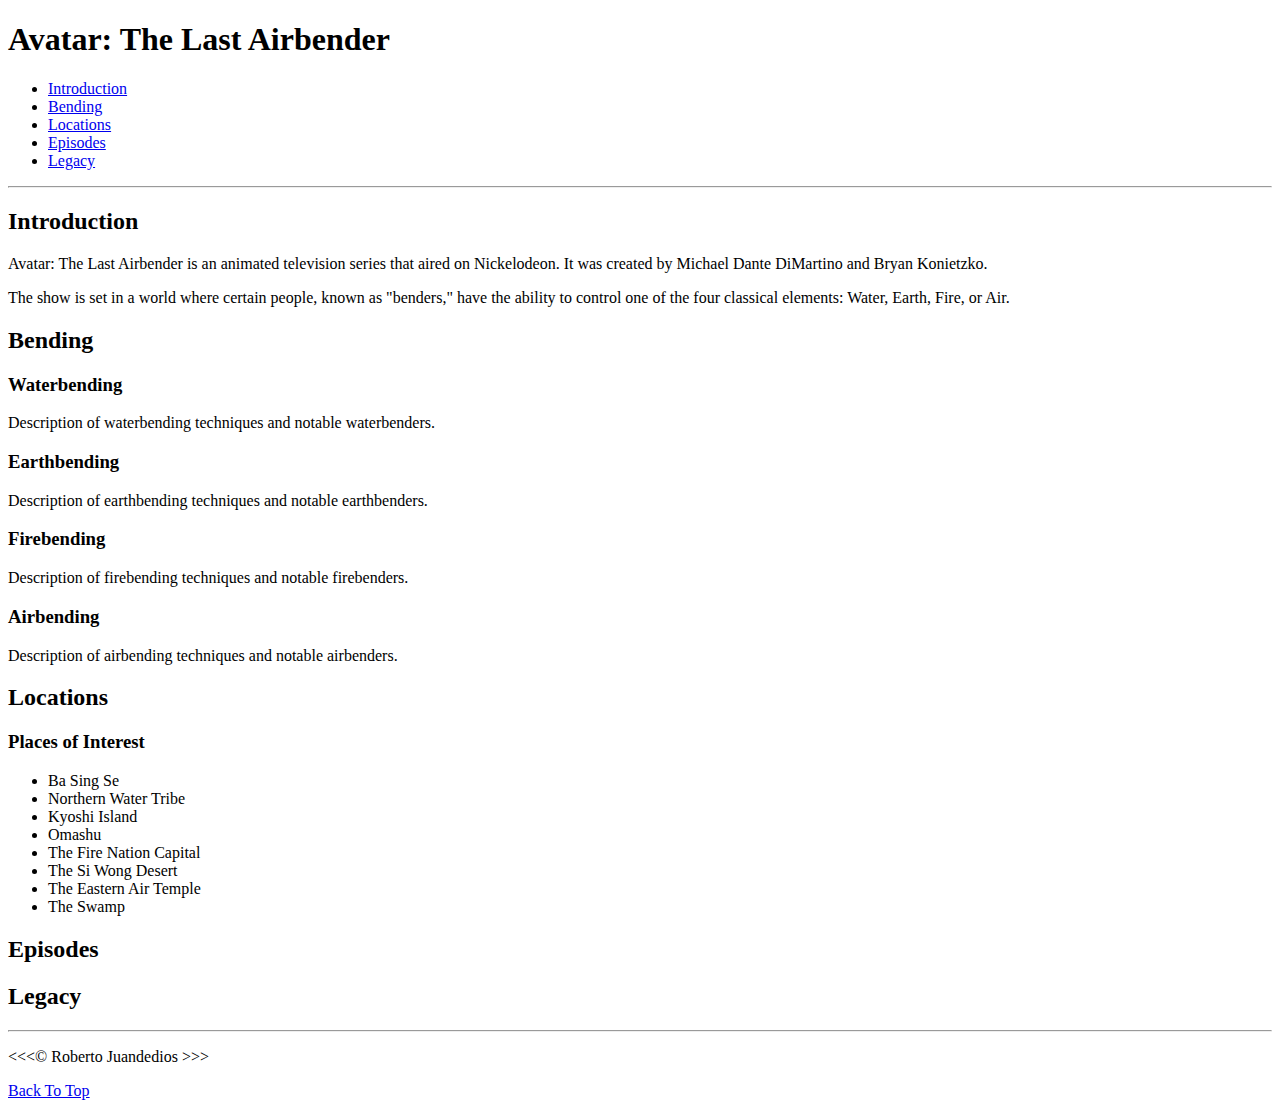
==== w3/index.html @ 5b576d2b "index.html setup" ====
<!DOCTYPE html>
<html lang="en">

<head>
    <meta charset="UTF-8">
    <meta name="author" content="Roberto Juandedios">
    <meta name="description" content="A page is about Avatar: The Last Airbender.">

    <title>Avatar: The Last Airbender</title>
    <link rel="stylesheet" href="main.css" type="text/css">
</head>

<body>
    <header>
        <h1>Avatar: The Last Airbender</h1>

        <nav aria-label="primary-navigation">
            <ul>
                <li><a href="#introduction">Introduction</a></li>
                <li><a href="#bending">Bending</a></li>
                <li><a href="#locations">Locations</a></li>
                <li><a href="#episodes">Episodes</a></li>
                <li><a href="#legacy">Legacy</a></li>
            </ul>
        </nav>
    </header>

    <hr>

    <main>
        <article id="introduction">
            <h2>Introduction</h2>
            <p>Avatar: The Last Airbender is an animated television series that aired on Nickelodeon. It was created by
                Michael Dante DiMartino and Bryan Konietzko.</p>
            <p>The show is set in a world where certain people, known as "benders," have the ability to control one of
                the
                four classical elements: Water, Earth, Fire, or Air.</p>
        </article>

        <article id="bending">
            <h2>Bending</h2>
            <section>
                <h3>Waterbending</h3>
                <p>Description of waterbending techniques and notable waterbenders.</p>
            </section>
            <section>
                <h3>Earthbending</h3>
                <p>Description of earthbending techniques and notable earthbenders.</p>
            </section>
            <section>
                <h3>Firebending</h3>
                <p>Description of firebending techniques and notable firebenders.</p>
            </section>
            <section>
                <h3>Airbending</h3>
                <p>Description of airbending techniques and notable airbenders.</p>
            </section>
        </article>

        <article id="locations">
            <h2>Locations</h2>

            <section>
                <h3>Places of Interest</h3>
                <ul>
                    <li>Ba Sing Se</li>
                    <li>Northern Water Tribe</li>
                    <li>Kyoshi Island</li>
                    <li>Omashu</li>
                    <li>The Fire Nation Capital</li>
                    <li>The Si Wong Desert</li>
                    <li>The Eastern Air Temple</li>
                    <li>The Swamp</li>
                </ul>
            </section>
        </article>

        <article id="episodes">
            <h2>Episodes</h2>
        </article>

        <article id="legacy">
            <h2>Legacy</h2>
        </article>
        
    </main>

    <hr>

    <footer>
        <p>&lt;&lt;&lt;&copy; Roberto Juandedios &gt;&gt;&gt;</p>

        <p><a href="#">Back To Top</a></p>
    </footer>
</body>

</html>
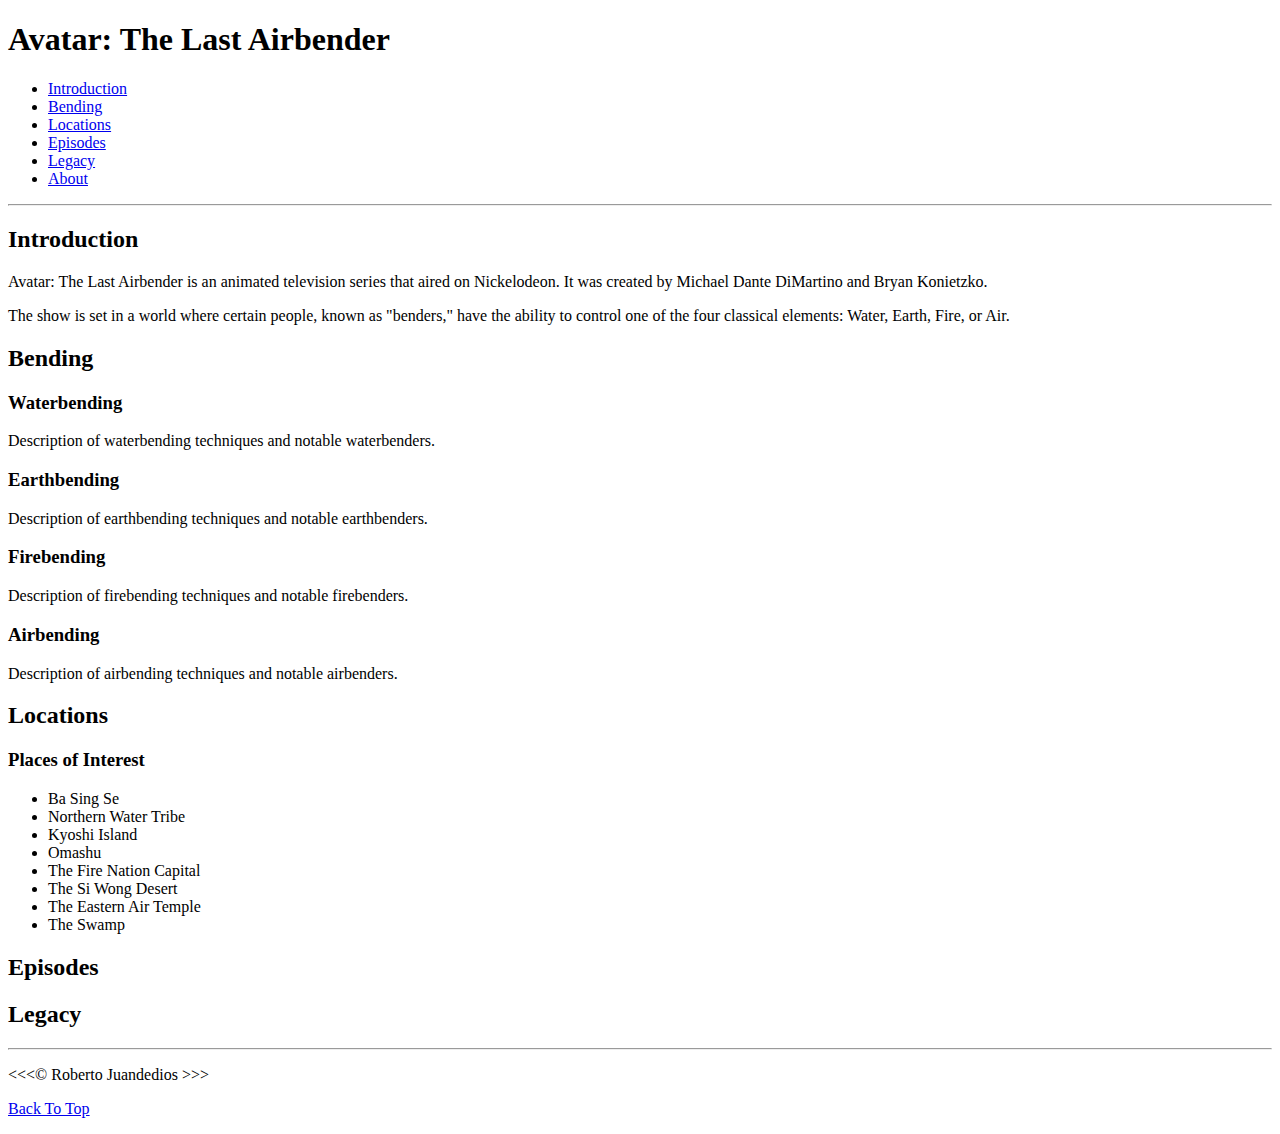
==== commit 9d5472ff: "about.html complete" ====
--- a/w3/index.html
+++ b/w3/index.html
@@ -21,6 +21,7 @@
                 <li><a href="#locations">Locations</a></li>
                 <li><a href="#episodes">Episodes</a></li>
                 <li><a href="#legacy">Legacy</a></li>
+                <li><a href="about.html">About</a></li>
             </ul>
         </nav>
     </header>
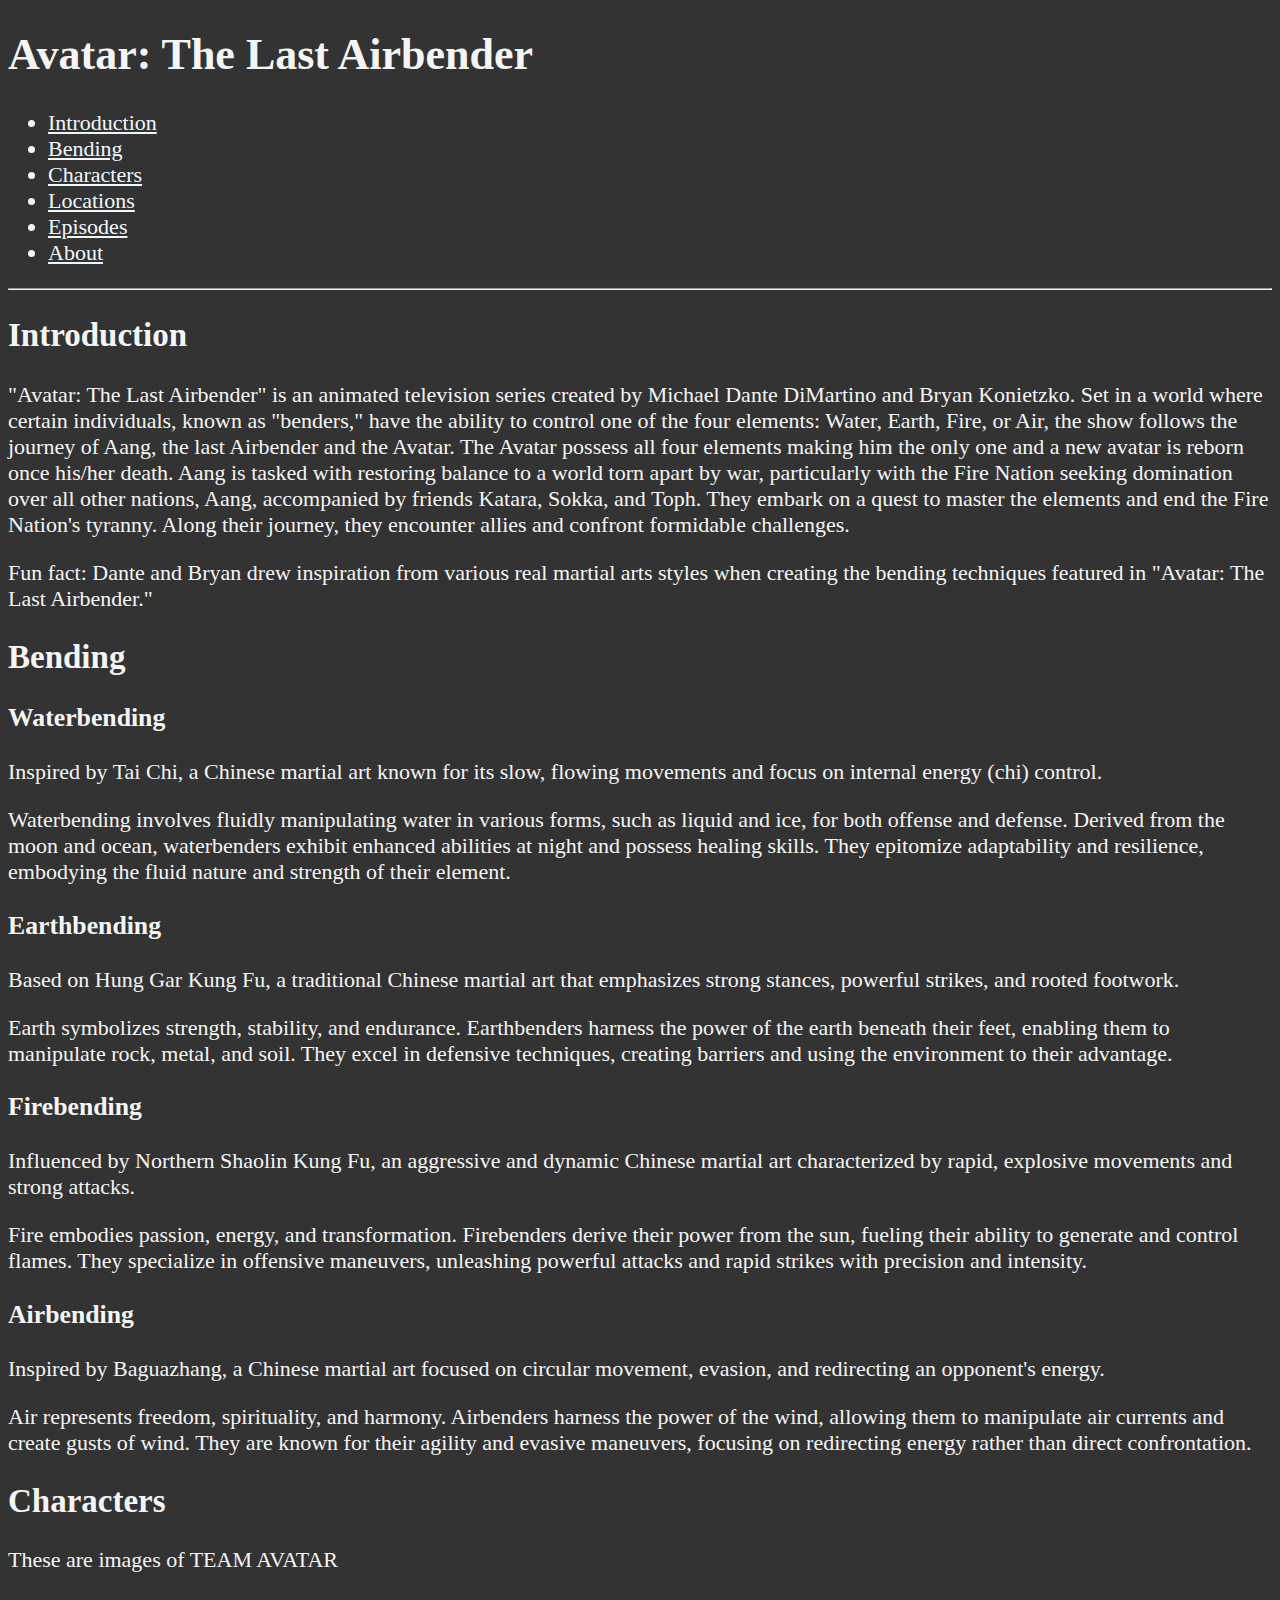
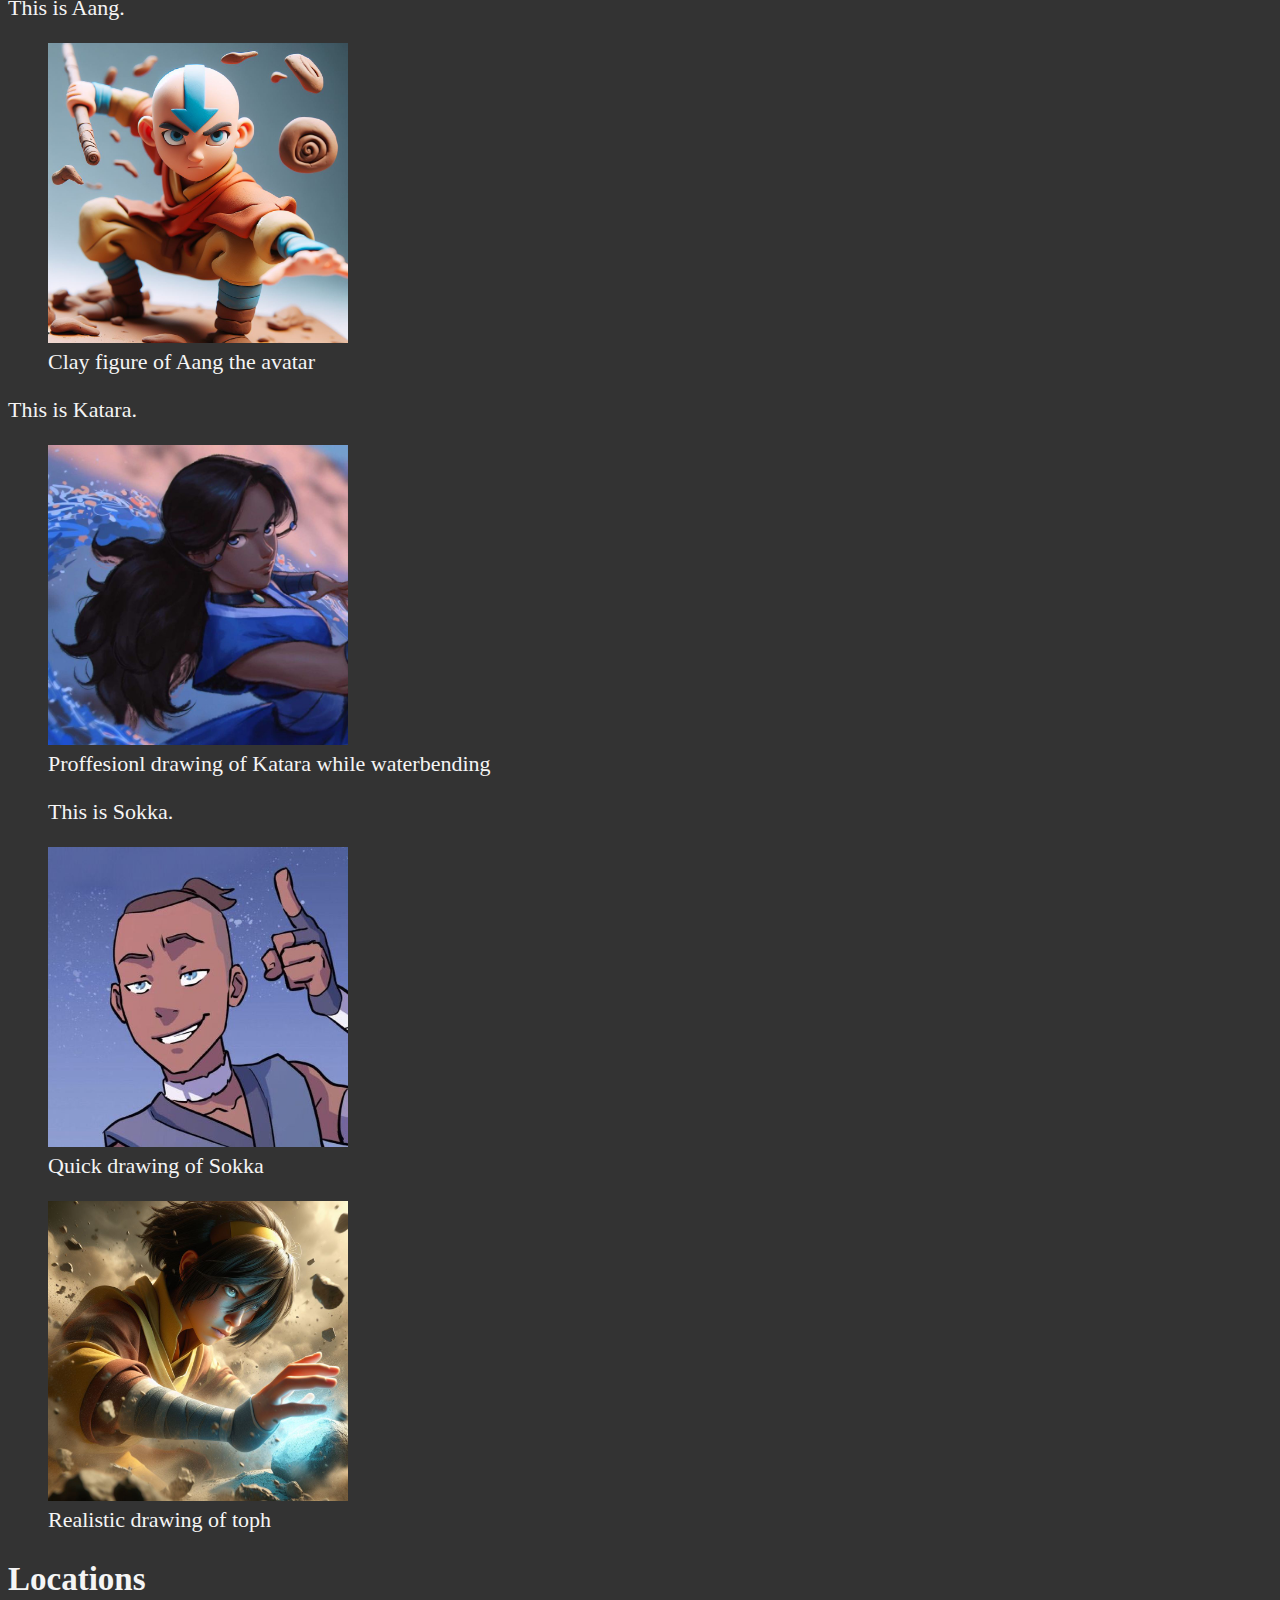
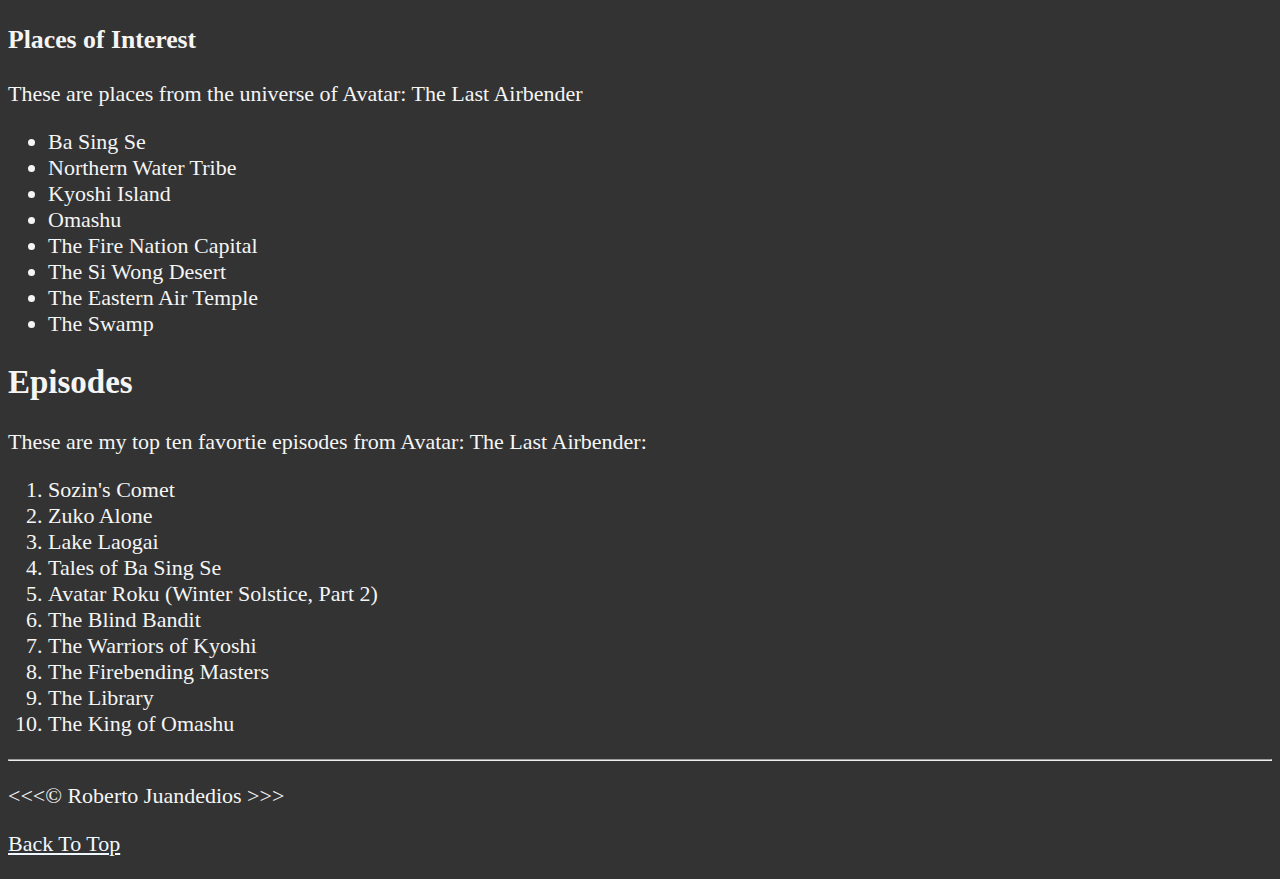
==== commit d281483f: "images created and placed on pages" ====
--- a/w3/index.html
+++ b/w3/index.html
@@ -4,9 +4,10 @@
 <head>
     <meta charset="UTF-8">
     <meta name="author" content="Roberto Juandedios">
-    <meta name="description" content="A page is about Avatar: The Last Airbender.">
+    <meta name="description" content="This page is about Avatar: The Last Airbender.">
 
     <title>Avatar: The Last Airbender</title>
+    <link rel="icon" href="../img/Uncle Iroh.png" type="image/x-icon">
     <link rel="stylesheet" href="main.css" type="text/css">
 </head>
 
@@ -18,9 +19,9 @@
             <ul>
                 <li><a href="#introduction">Introduction</a></li>
                 <li><a href="#bending">Bending</a></li>
+                <li><a href="#characters">Characters</a></li>
                 <li><a href="#locations">Locations</a></li>
                 <li><a href="#episodes">Episodes</a></li>
-                <li><a href="#legacy">Legacy</a></li>
                 <li><a href="about.html">About</a></li>
             </ul>
         </nav>
@@ -31,31 +32,85 @@
     <main>
         <article id="introduction">
             <h2>Introduction</h2>
-            <p>Avatar: The Last Airbender is an animated television series that aired on Nickelodeon. It was created by
-                Michael Dante DiMartino and Bryan Konietzko.</p>
-            <p>The show is set in a world where certain people, known as "benders," have the ability to control one of
-                the
-                four classical elements: Water, Earth, Fire, or Air.</p>
+            <p>"Avatar: The Last Airbender" is an animated television series created by Michael Dante DiMartino and
+                Bryan Konietzko. Set in a world where certain individuals, known as "benders," have the ability to
+                control one of the four elements: Water, Earth, Fire, or Air, the show follows the journey of Aang, the
+                last Airbender and the Avatar. The Avatar possess all four elements making him the only one and a new
+                avatar is reborn once his/her death. Aang is tasked with restoring balance to a world torn apart by war,
+                particularly with the Fire Nation seeking domination over all other nations, Aang, accompanied by
+                friends Katara, Sokka, and Toph. They embark on a quest to master the elements and end the Fire Nation's tyranny.
+                Along their journey, they encounter allies and confront formidable challenges.</p>
+            <p>Fun fact: Dante and Bryan drew inspiration from various real martial arts styles when creating the
+                bending techniques featured in "Avatar: The Last Airbender."</p>
         </article>
 
         <article id="bending">
             <h2>Bending</h2>
             <section>
                 <h3>Waterbending</h3>
-                <p>Description of waterbending techniques and notable waterbenders.</p>
+                <p>Inspired by Tai Chi, a Chinese martial art known for its slow, flowing movements and focus on
+                    internal energy (chi) control. </p>
+                <p>Waterbending involves fluidly manipulating water in various forms, such as liquid and ice, for both
+                    offense and defense. Derived from the moon and ocean, waterbenders exhibit enhanced abilities at
+                    night and possess healing skills. They epitomize adaptability and resilience, embodying the fluid
+                    nature and strength of their element.</p>
             </section>
             <section>
                 <h3>Earthbending</h3>
-                <p>Description of earthbending techniques and notable earthbenders.</p>
+                <p>Based on Hung Gar Kung Fu, a traditional Chinese martial art that emphasizes strong stances, powerful
+                    strikes, and rooted footwork.</p>
+                <p>Earth symbolizes strength, stability, and endurance. Earthbenders harness the power of the earth
+                    beneath their feet, enabling them to manipulate rock, metal, and soil. They excel in defensive
+                    techniques, creating barriers and using the environment to their advantage.</p>
             </section>
             <section>
                 <h3>Firebending</h3>
-                <p>Description of firebending techniques and notable firebenders.</p>
+                <p>Influenced by Northern Shaolin Kung Fu, an aggressive and dynamic Chinese martial art characterized
+                    by rapid, explosive movements and strong attacks. </p>
+                <p>Fire embodies passion, energy, and transformation. Firebenders derive their power from the sun,
+                    fueling their ability to generate and control flames. They specialize in offensive maneuvers,
+                    unleashing powerful attacks and rapid strikes with precision and intensity.</p>
             </section>
             <section>
                 <h3>Airbending</h3>
-                <p>Description of airbending techniques and notable airbenders.</p>
+                <p>Inspired by Baguazhang, a Chinese martial art focused on circular movement, evasion, and redirecting
+                    an opponent's energy.</p>
+                <p>Air represents freedom, spirituality, and harmony. Airbenders harness the power of the wind, allowing
+                    them to manipulate air currents and create gusts of wind. They are known for their agility and
+                    evasive maneuvers, focusing on redirecting energy rather than direct confrontation.</p>
             </section>
+        </article>
+
+        <article id="characters">
+            <h2>Characters</h2>
+            <p>These are images of TEAM AVATAR</p>
+            <p>This is Aang.</p>
+            <figure>
+                <img src="../img/aang.jpg" alt="Aang" title="Aang The Avatar" width="300" height="300" loading="lazy">
+                <figcaption>
+                    Clay figure of Aang the avatar
+                </figcaption>
+            </figure>
+            <p>This is Katara.</p>
+            <figure>
+                <img src="../img/katara.jpg" alt="Katara" title="Katara the waterbender" width="300" height="300" loading="lazy">
+                <figcaption>
+                    Proffesionl drawing of Katara while waterbending
+                </figcaption>
+            </figure>
+            <figure>
+                <p>This is Sokka.</p>
+                <img src="../img/sokka.jpg" alt="Sokka" title="This is Sokka" width="300" height="300" loading="lazy">
+                <figcaption>
+                    Quick drawing of Sokka
+                </figcaption>
+            </figure>
+            <figure>
+                <img src="../img/toph.jpg" alt="Toph" title="Toph earthbending" width="300" height="300" loading="lazy">
+                <figcaption>
+                    Realistic drawing of toph
+                </figcaption>
+            </figure>
         </article>
 
         <article id="locations">
@@ -63,6 +118,7 @@
 
             <section>
                 <h3>Places of Interest</h3>
+                <p>These are places from the universe of Avatar: The Last Airbender</p>
                 <ul>
                     <li>Ba Sing Se</li>
                     <li>Northern Water Tribe</li>
@@ -78,12 +134,20 @@
 
         <article id="episodes">
             <h2>Episodes</h2>
+            <p>These are my top ten favortie episodes from Avatar: The Last Airbender:</p>
+            <ol>
+                <li>Sozin's Comet</li>
+                <li>Zuko Alone</li>
+                <li>Lake Laogai</li>
+                <li>Tales of Ba Sing Se</li>
+                <li>Avatar Roku (Winter Solstice, Part 2)</li>
+                <li>The Blind Bandit</li>
+                <li>The Warriors of Kyoshi</li>
+                <li>The Firebending Masters</li>
+                <li>The Library</li>
+                <li>The King of Omashu</li>
+            </ol>
         </article>
-
-        <article id="legacy">
-            <h2>Legacy</h2>
-        </article>
-        
     </main>
 
     <hr>
--- a/w3/main.css
+++ b/w3/main.css
@@ -0,0 +1,20 @@
+html {
+    font-size: 22px;
+}
+
+body {
+    background-color: #333;
+    color: whitesmoke;
+}
+
+a {
+    color: aliceblue;
+}
+
+a:visited {
+    color: lightgray;
+}
+
+a:hover, a:active {
+    color: #eee;
+}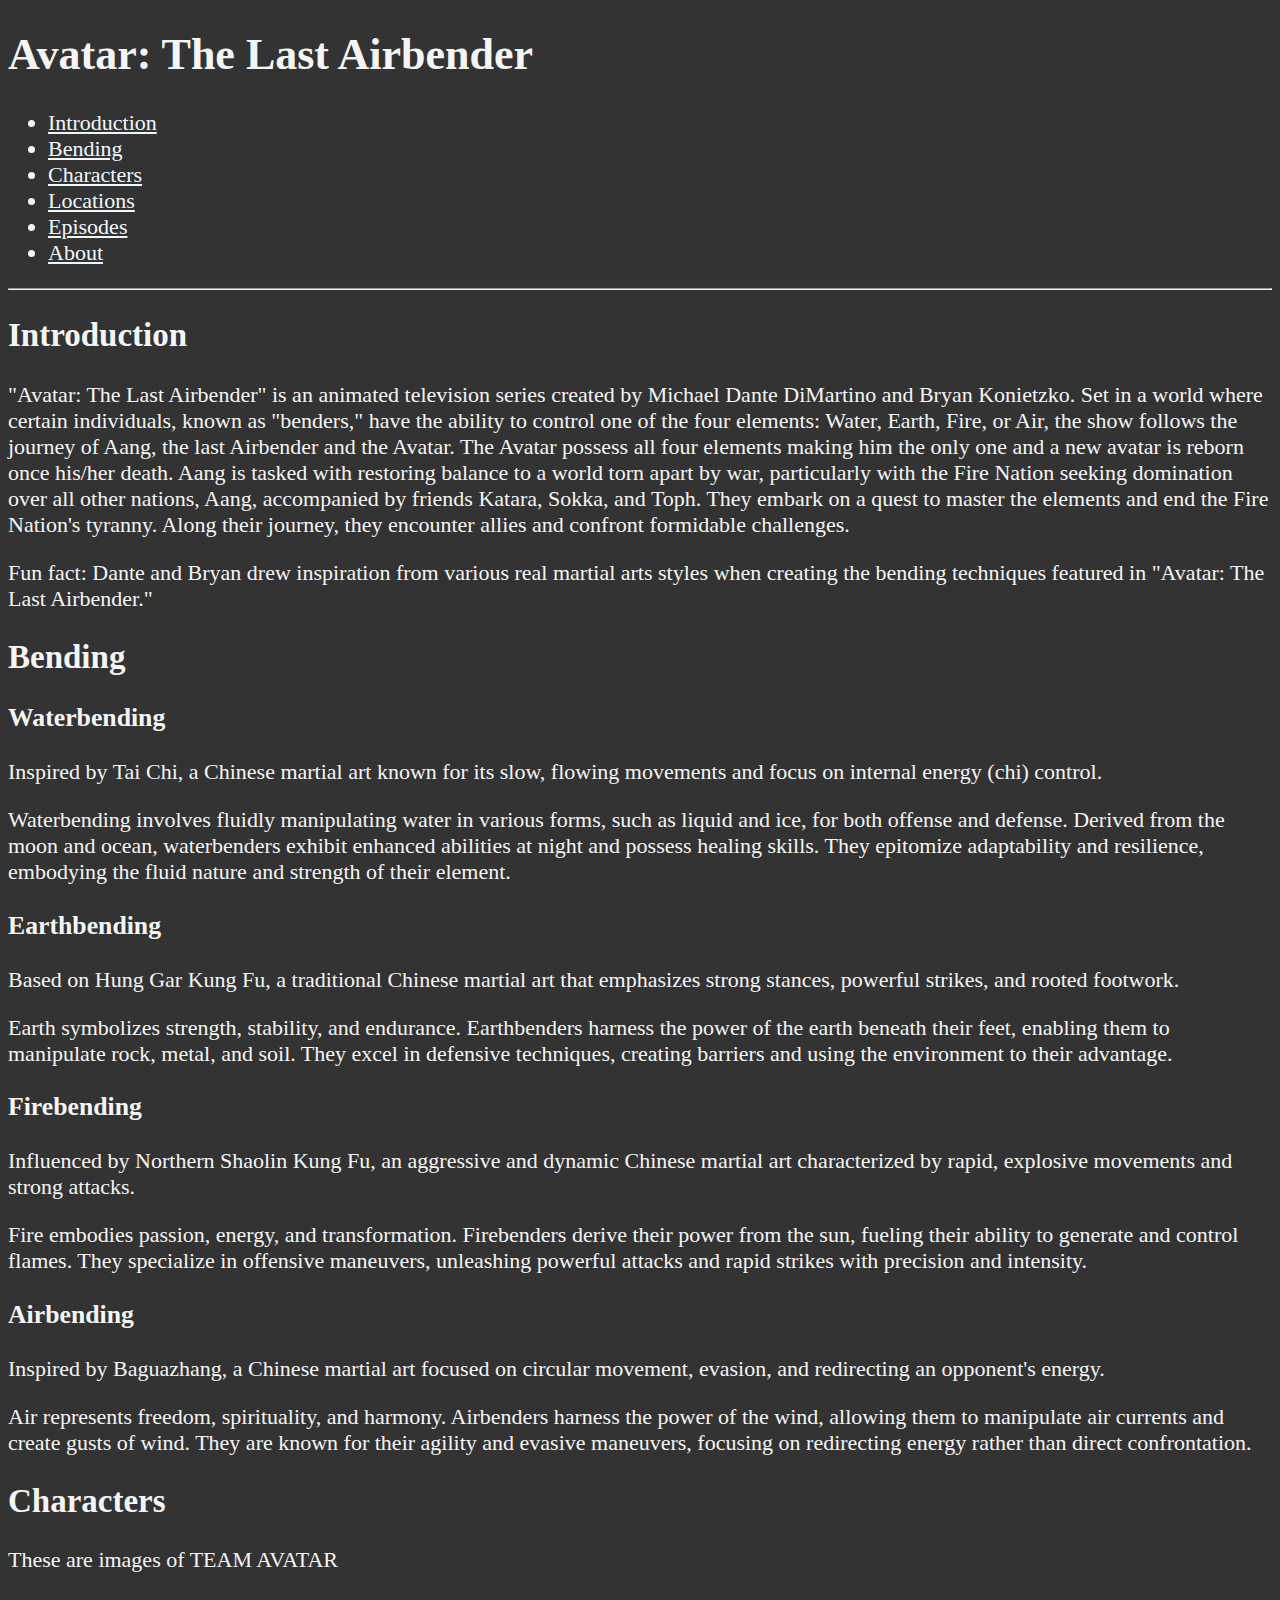
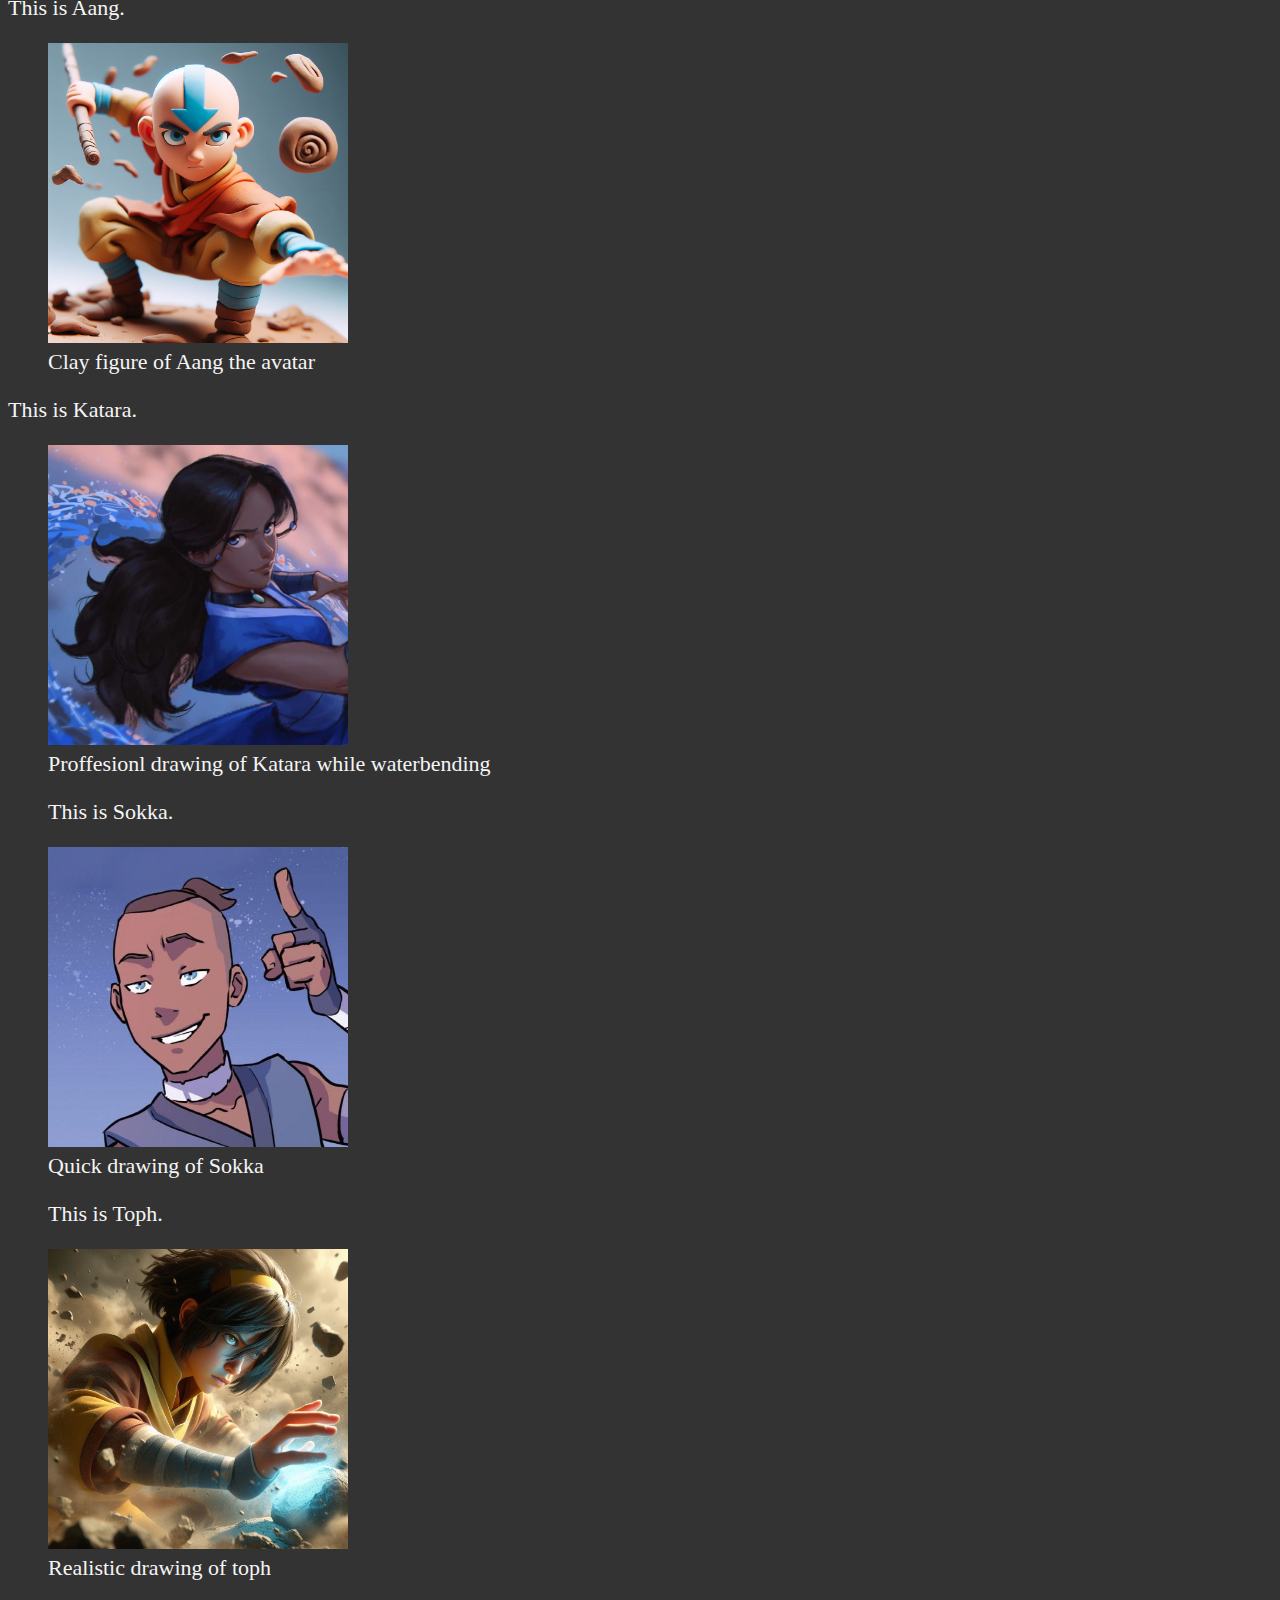
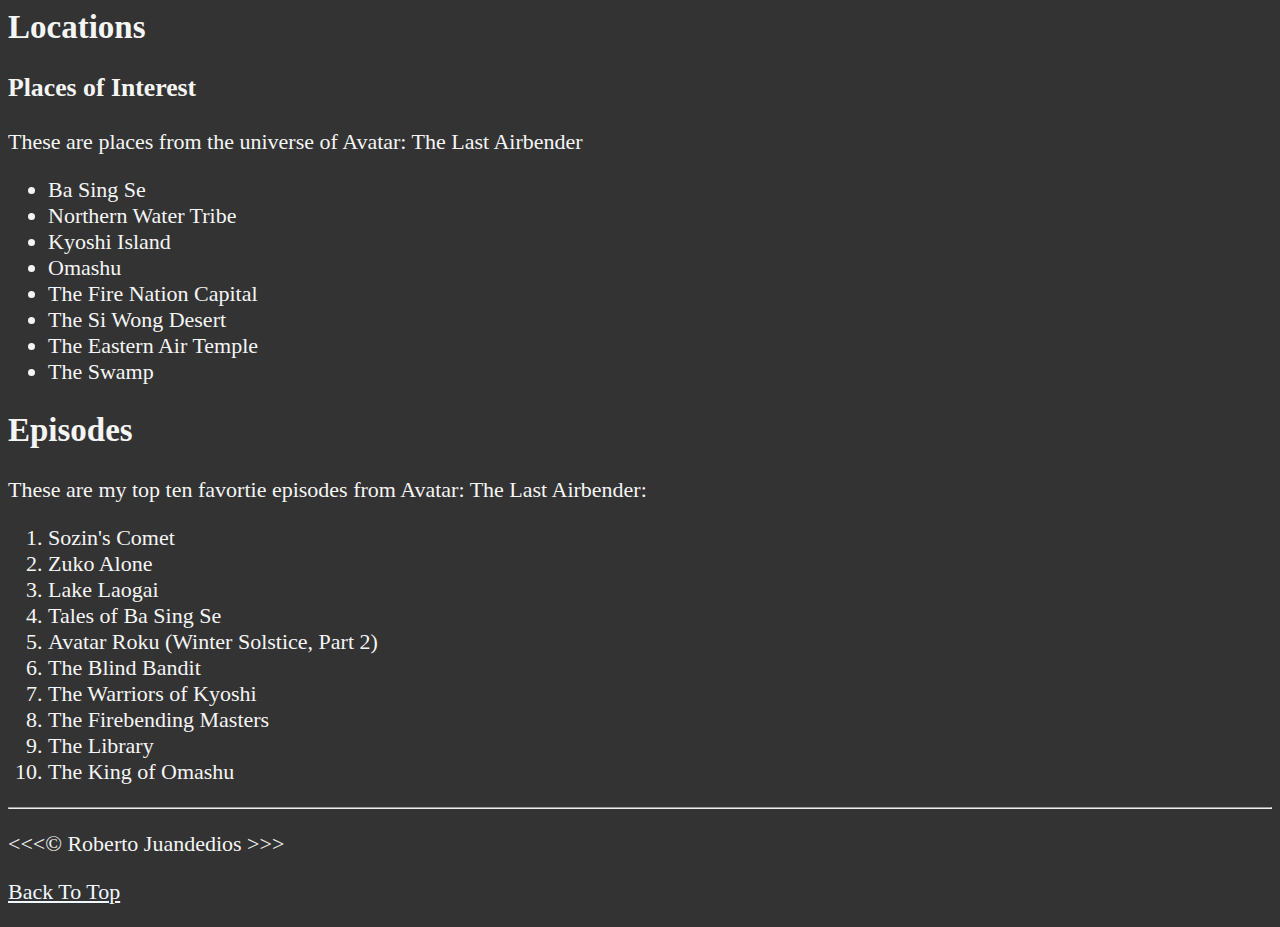
==== commit d405bd64: "added text" ====
--- a/w3/index.html
+++ b/w3/index.html
@@ -7,7 +7,7 @@
     <meta name="description" content="This page is about Avatar: The Last Airbender.">
 
     <title>Avatar: The Last Airbender</title>
-    <link rel="icon" href="../img/Uncle Iroh.png" type="image/x-icon">
+    <link rel="icon" href="../img/Uncleiroh.png" type="image/x-icon">
     <link rel="stylesheet" href="main.css" type="text/css">
 </head>
 
@@ -38,7 +38,8 @@
                 last Airbender and the Avatar. The Avatar possess all four elements making him the only one and a new
                 avatar is reborn once his/her death. Aang is tasked with restoring balance to a world torn apart by war,
                 particularly with the Fire Nation seeking domination over all other nations, Aang, accompanied by
-                friends Katara, Sokka, and Toph. They embark on a quest to master the elements and end the Fire Nation's tyranny.
+                friends Katara, Sokka, and Toph. They embark on a quest to master the elements and end the Fire Nation's
+                tyranny.
                 Along their journey, they encounter allies and confront formidable challenges.</p>
             <p>Fun fact: Dante and Bryan drew inspiration from various real martial arts styles when creating the
                 bending techniques featured in "Avatar: The Last Airbender."</p>
@@ -93,7 +94,8 @@
             </figure>
             <p>This is Katara.</p>
             <figure>
-                <img src="../img/katara.jpg" alt="Katara" title="Katara the waterbender" width="300" height="300" loading="lazy">
+                <img src="../img/katara.jpg" alt="Katara" title="Katara the waterbender" width="300" height="300"
+                    loading="lazy">
                 <figcaption>
                     Proffesionl drawing of Katara while waterbending
                 </figcaption>
@@ -106,6 +108,7 @@
                 </figcaption>
             </figure>
             <figure>
+                <p>This is Toph.</p>
                 <img src="../img/toph.jpg" alt="Toph" title="Toph earthbending" width="300" height="300" loading="lazy">
                 <figcaption>
                     Realistic drawing of toph
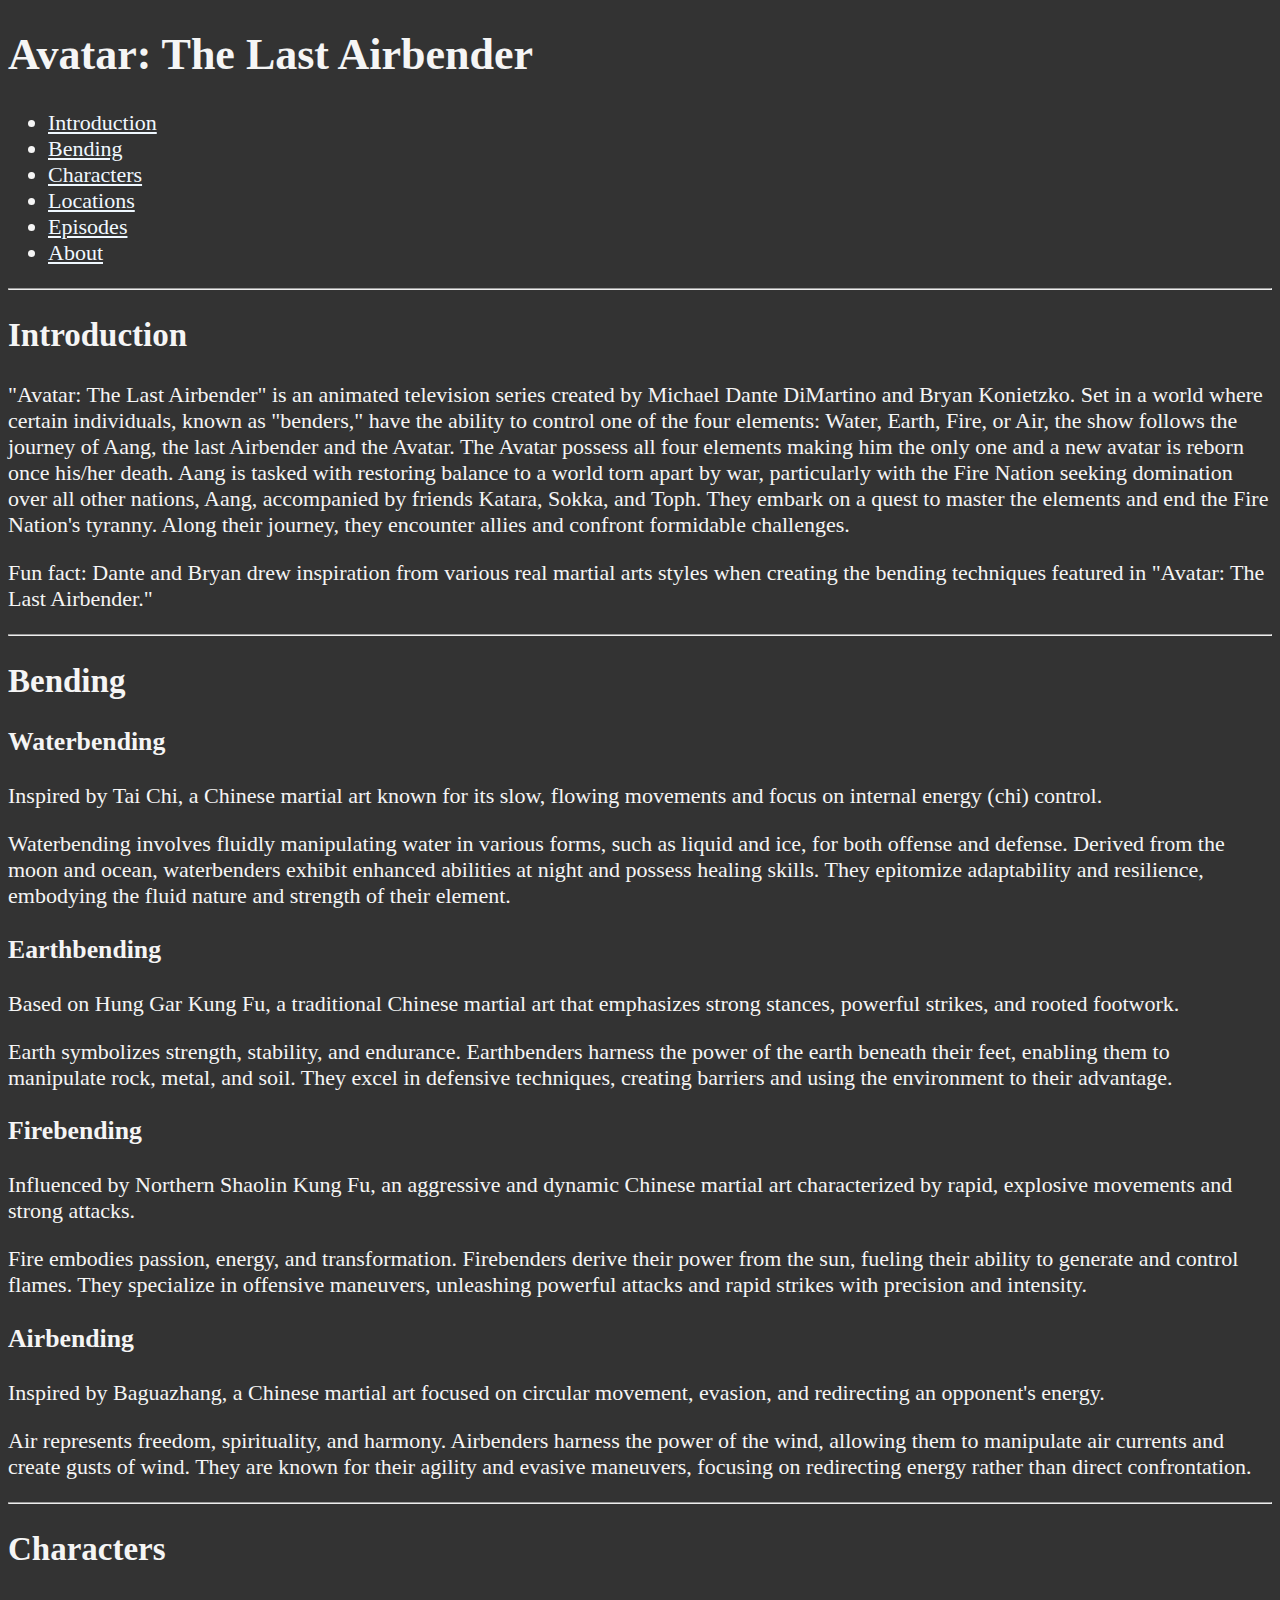
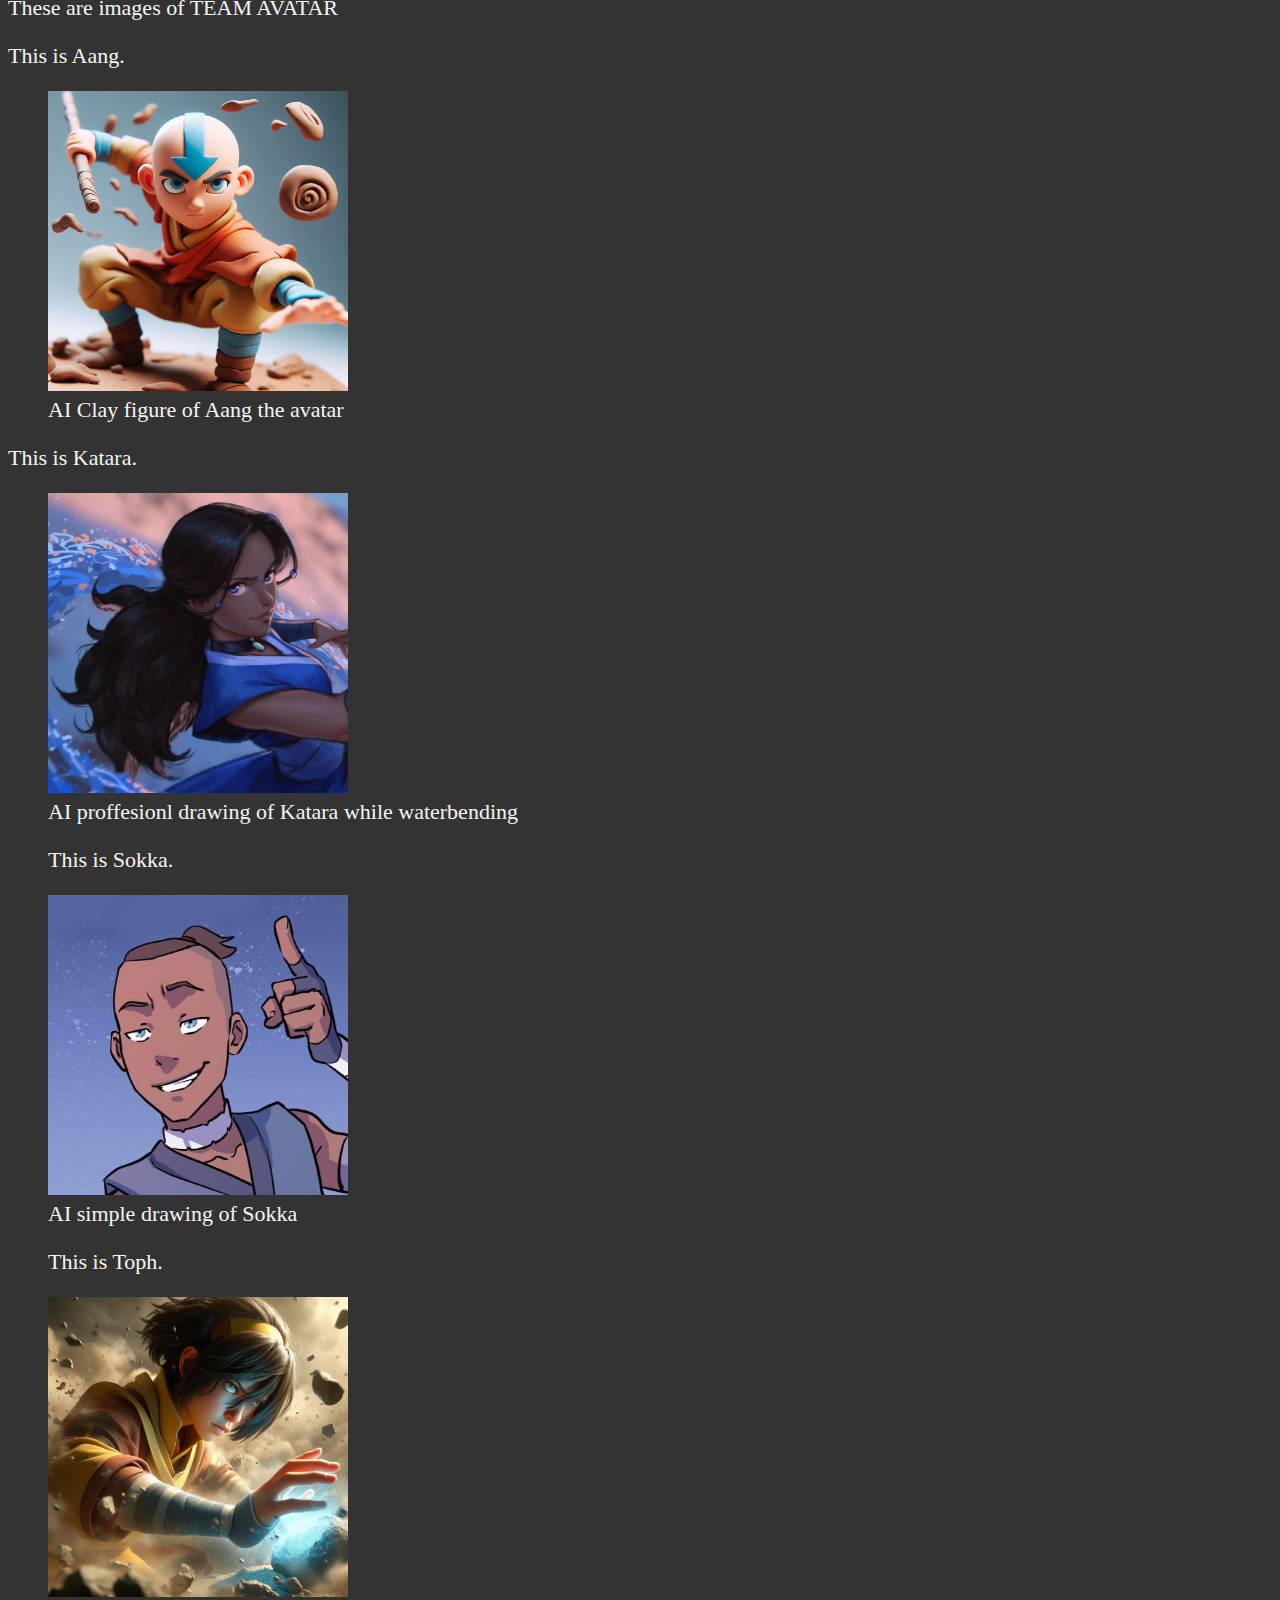
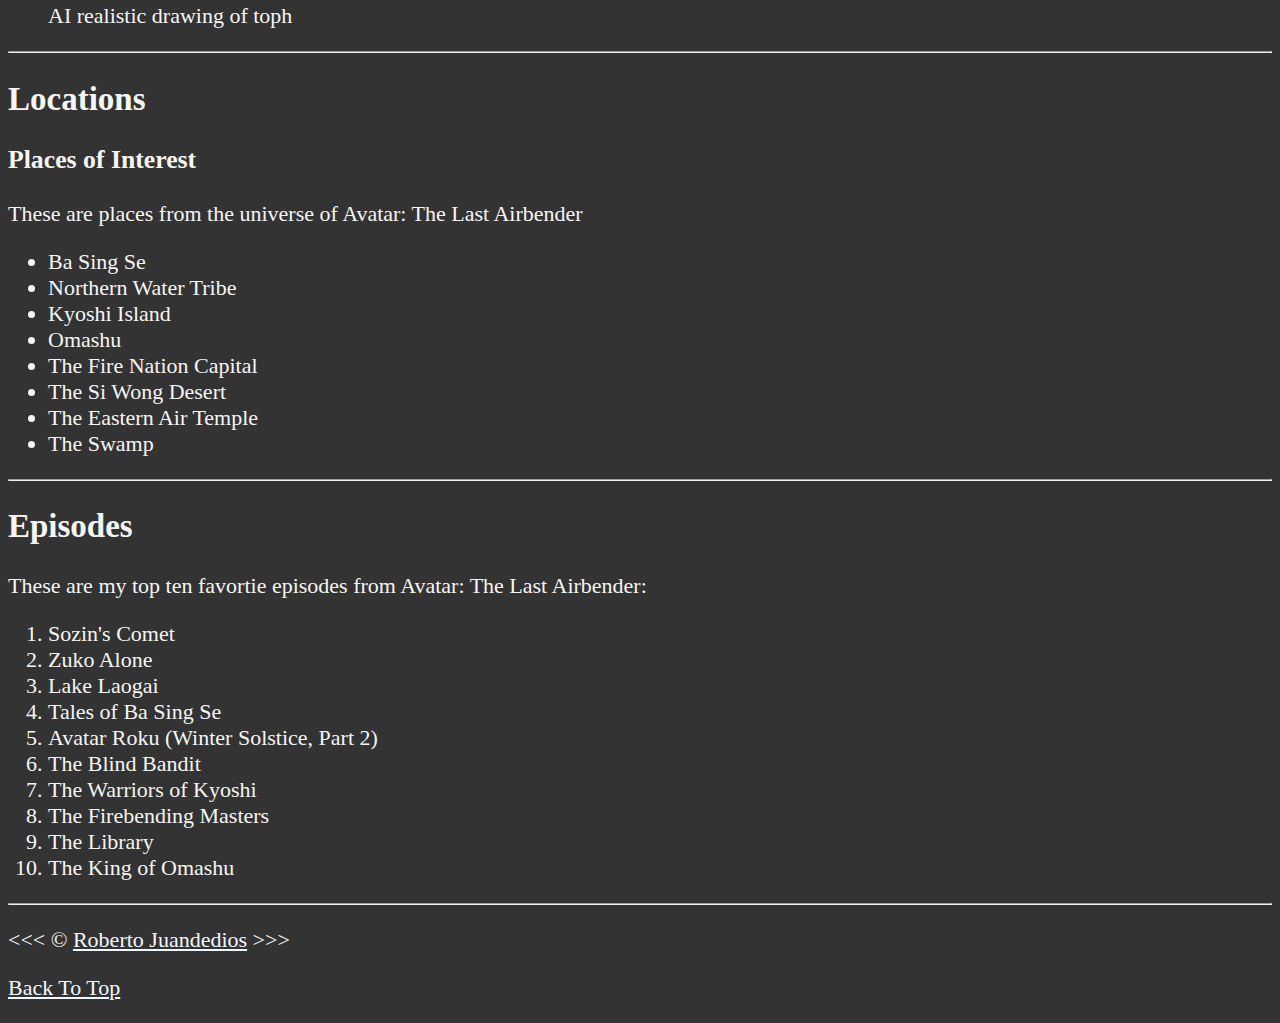
==== commit eefa997b: "added footer href, hr tags, added about me img, and changed img text" ====
--- a/w3/index.html
+++ b/w3/index.html
@@ -45,6 +45,8 @@
                 bending techniques featured in "Avatar: The Last Airbender."</p>
         </article>
 
+        <hr>
+
         <article id="bending">
             <h2>Bending</h2>
             <section>
@@ -82,6 +84,8 @@
             </section>
         </article>
 
+        <hr>
+
         <article id="characters">
             <h2>Characters</h2>
             <p>These are images of TEAM AVATAR</p>
@@ -89,7 +93,7 @@
             <figure>
                 <img src="../img/aang.jpg" alt="Aang" title="Aang The Avatar" width="300" height="300" loading="lazy">
                 <figcaption>
-                    Clay figure of Aang the avatar
+                    AI Clay figure of Aang the avatar
                 </figcaption>
             </figure>
             <p>This is Katara.</p>
@@ -97,24 +101,26 @@
                 <img src="../img/katara.jpg" alt="Katara" title="Katara the waterbender" width="300" height="300"
                     loading="lazy">
                 <figcaption>
-                    Proffesionl drawing of Katara while waterbending
+                    AI proffesionl drawing of Katara while waterbending
                 </figcaption>
             </figure>
             <figure>
                 <p>This is Sokka.</p>
                 <img src="../img/sokka.jpg" alt="Sokka" title="This is Sokka" width="300" height="300" loading="lazy">
                 <figcaption>
-                    Quick drawing of Sokka
+                    AI simple drawing of Sokka
                 </figcaption>
             </figure>
             <figure>
                 <p>This is Toph.</p>
                 <img src="../img/toph.jpg" alt="Toph" title="Toph earthbending" width="300" height="300" loading="lazy">
                 <figcaption>
-                    Realistic drawing of toph
+                    AI realistic drawing of toph
                 </figcaption>
             </figure>
         </article>
+
+        <hr>
 
         <article id="locations">
             <h2>Locations</h2>
@@ -134,6 +140,8 @@
                 </ul>
             </section>
         </article>
+
+        <hr>
 
         <article id="episodes">
             <h2>Episodes</h2>
@@ -156,9 +164,13 @@
     <hr>
 
     <footer>
-        <p>&lt;&lt;&lt;&copy; Roberto Juandedios &gt;&gt;&gt;</p>
-
-        <p><a href="#">Back To Top</a></p>
+        <p>
+            &lt;&lt;&lt; &copy; <a href="about.html">
+                Roberto Juandedios</a> &gt;&gt;&gt;
+        </p>
+        <p>
+            <a href="#">Back To Top</a>
+        </p>
     </footer>
 </body>
 
--- a/w3/main.css
+++ b/w3/main.css
@@ -15,6 +15,7 @@
     color: lightgray;
 }
 
-a:hover, a:active {
+a:hover,
+a:active {
     color: #eee;
 }